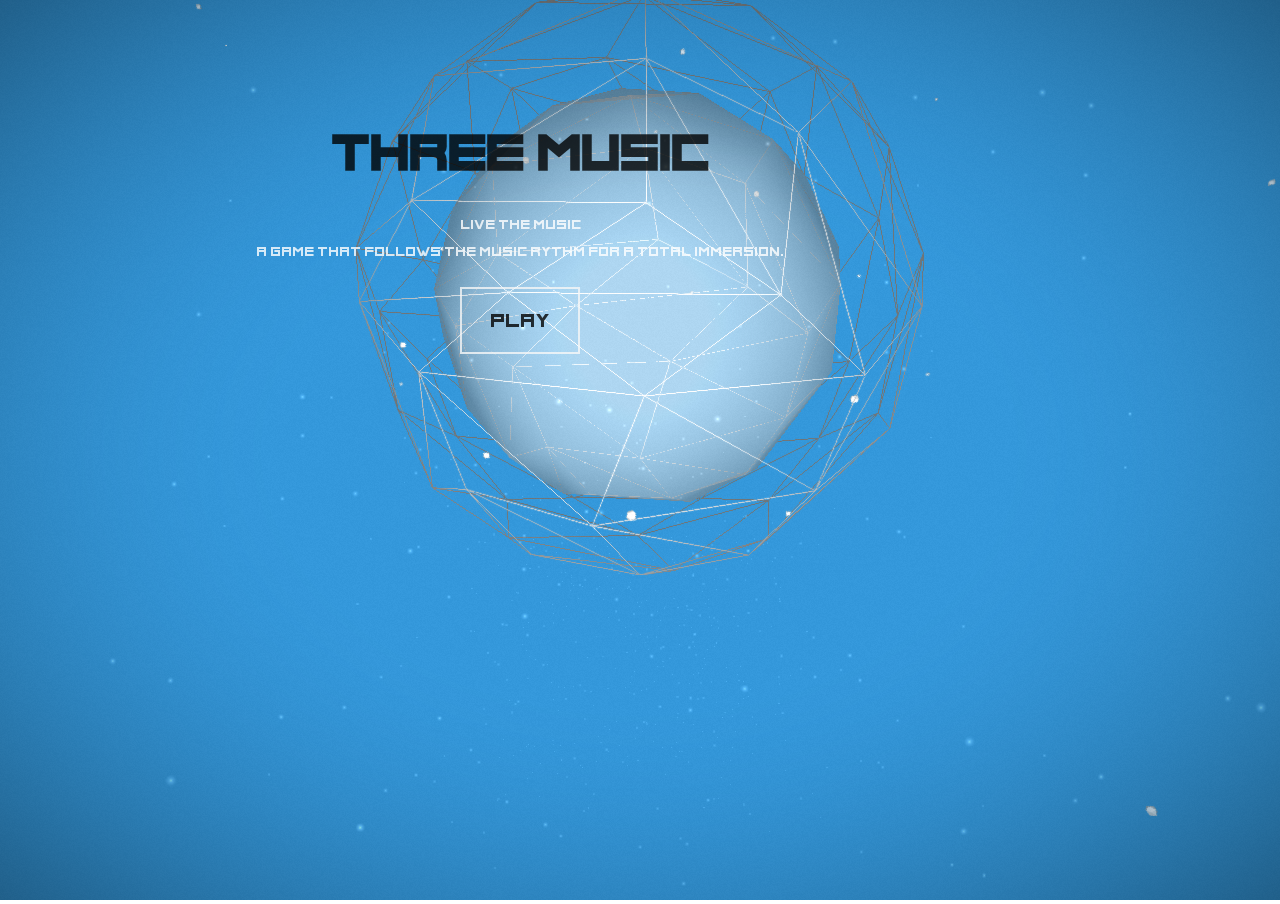
==== collision.html @ e9dc4cd9 "Final game (file organization needed)" ====
<!DOCTYPE html>
<html>
<head>
	<title>3DM</title>
	<link rel="stylesheet" type="text/css" href="src/css/style.css">
	<link rel="stylesheet" type="text/css" href="src/css/animate.min.css">

</head>
<body>

	<div class="game-container" id="gameContainer">	

		<div id="intro" class='animated fadeIn'><h1 id="title">THREE MUSIC</h1><p id="subtitle">LIVE THE MUSIC</p><p id="description">A game that follows the music rythm for a total immersion.</p><div id="play">PLAY</div></div>

		<div id="score" class="animated fadeInLeft"><div id="text">SCORE</div><div id="points">0</div></div>

		<div id="pause" class="animated bounceIn">
			<div id="resume">RESUME</div>
			<div id="reset">REPLAY</div>
			<div id="changeMusic">CHANGE MUSIC</div>
		</div>

		<div id="scores">
			
			<div id="portalScore" class="animated fadeInDown"> <div class="score-text">PORTALS<span>+1000</span></div> <span id="portalPoints" class="score-points">12</span> </div>
			<div id="cometScore" class="animated fadeInDown"> <div class="score-text">COMETS<span>+100</span></div> <span id="cometPoints" class="score-points">33</span> </div>
			<div id="wallScore" class="animated fadeInDown"> <div class="score-text">WALLS<span>-500</span></div> <span id="wallPoints" class="score-points">5</span> </div>
			<div id="totalScore" class="animated fadeInDown"> <div class="score-text">SCORE</div><span id="scorePoints" class="score-points">10000</span> </div>
		
		<div id="choiceButtons" class="choice-buttons animated fadeIn">	
			<div id="change">CHANGE MUSIC</div>
			<div id="replay">REPLAY</div>
		</div>
		</div>
		
		
		<div id="webglContainer"></div>
	</div>

	<script type="text/javascript" src="src/js/three.js"></script>
	<script type="text/javascript" src="src/js/TweenMax.min.js"></script>
	<script type="text/javascript" src="src/js/threex.keyboardstate.js"></script>
	<script type="text/javascript" src="src/js/postprocessing/Wagner.js"></script>
	<script type="text/javascript" src="src/js/postprocessing/Wagner.base.js"></script>
	<script type="text/javascript" src="src/js/virtualjoystick.js"></script>
	

	<script type="text/javascript" src="src/js/backup.js"></script>
	<script type="text/javascript">
		console.log("touchscreen is", VirtualJoystick.touchScreenAvailable() ? "available" : "not available");
	
			/*
			joystick.addEventListener('touchStart', function(){
				console.log('down')
			})
			joystick.addEventListener('touchEnd', function(){
				console.log('up')
			})

			setInterval(function(){
				var outputEl	= document.getElementById('result');
				outputEl.innerHTML	= '<b>Result:</b> '
					+ ' dx:'+joystick.deltaX()
					+ ' dy:'+joystick.deltaY()
					+ (joystick.right()	? ' right'	: '')
					+ (joystick.up()	? ' up'		: '')
					+ (joystick.left()	? ' left'	: '')
					+ (joystick.down()	? ' down' 	: '')	
			}, 1/30 * 1000);

			joystick.stopEvents();*/
	</script>
</body>
</html>
---- src/css/style.css ----
@font-face {
    font-family: Phage;
    src: url('../fonts/Phage.otf');
}

body{
	margin: 0;
	width: 100%;
	height: 100%;
	overflow: hidden;
	font-family: Phage, Arial, Helvetica, sans-serif;
}

.game-container{
	background-color: #ffffff;
	opacity: 1;
	/*cursor: none;*/
}

/* INTRO */

#intro{
	position: absolute;
	left: 20vw;
	top: 10vh;
	text-align: center;
	-webkit-animation-duration: 2s;
    -webkit-animation-delay: 0.5s;
    animation-duration: 2s;
    animation-delay: 0.5;

}

#intro>h1{
	font-size: 4vw;
	color: #000000;
	opacity: 0.8;
}

#intro>p{
	font-size: 1vw;
	color: #ffffff;
	opacity: 0.8;
}


#intro>#owlCarousel{
	width: 60vw;
	margin-top: 10%;
}

.item{
 	transition: 0.1s;
}

.item:active{
  	cursor: pointer;
  	transform: scale(0.8);
}

#intro>#play {
 	flex: 1 1 auto;
 	margin: auto;
 	padding: 20px;
 	border: 2px solid #f7f7f7;
 	text-transform: uppercase;
 	overflow:hidden;
 	transition: 0.3s;
 	font-size: 1.5vw;
	margin-top: 5%;
	cursor: pointer;
	color: #000000;
	opacity: 0.8;
	width: 6vw;
}

#intro>#play:hover{
  	cursor: pointer;
  	transform: scale(0.8);
}

/* RIGHT SCORE */

#score{
	position: absolute;
	right: 15vw;
	top: 45vh;
	color: #ffffff;
	opacity: 0.8;
	display: none;
	-webkit-animation-duration: 2s;
    -webkit-animation-delay: 0.5s;
    animation-delay: 0.5s;
    animation-delay: 0.5;

}

#score>#points{
	font-size: 3vw;
}

#score>#text{
	text-align: right;
	font-size: 1vw;
}

/* LIFE */

.life-rect {
	position: absolute;
	right: 0vw;
	width: 10vw;
	height: 1vh;
	-webkit-transform: rotate(180deg);
	transform: rotate(180deg);
}

#lifeRectBgr{
	position: absolute;
	opacity: 0.4;
	width: 10vw;
	height: 0.6vh;
	background: #ffffff;
}

#lifeRectFront{
	position: absolute;
	opacity: 0.8;
	width: 10vw;
	height: 0.6vh;
	background: #000000;
}


/* PAUSE */

#pause{
	position: absolute;
	left: 45vw;
	top: 25vh;
	text-align: center;
	font-size: 1vw;
	display: none;
}

#pause>div{
	margin-top: 10%;
	color: #000000;
	opacity: 0.8;
}

#pause>#resume {
	  flex: 1 1 auto;
	  margin: 5px;
	  padding: 20px;
	  border: 2px solid #f7f7f7;
	  text-transform: uppercase;
	  overflow:hidden;
	  transition: 0.3s;
}

#pause>#resume:hover{
  	cursor: pointer;
  	transform: scale(0.8);
}

#pause>#reset {
	  flex: 1 1 auto;
	  margin: 5px;
	  padding: 20px;
	  border: 2px solid #f7f7f7;
	  text-transform: uppercase;
	  overflow:hidden;
	  transition: 0.3s;
}

#pause>#reset:hover{
  	cursor: pointer;
  	transform: scale(0.8);
}

#pause>#changeMusic {
	  flex: 1 1 auto;
	  margin: 5px;
	  padding: 20px;
	  border: 2px solid #f7f7f7;
	  text-transform: uppercase;
	  overflow:hidden;
	  transition: 0.3s;
}

#pause>#changeMusic:hover{
  	cursor: pointer;
  	transform: scale(0.8);
}


/* FINAL SCORE */

#scores{
	position: absolute;
	left: 44vw;
	top: 18vh;
	text-align: center;
	display: none;
}

#portalScore{
	-webkit-animation-duration: 1s;
    -webkit-animation-delay: 0.5s;
    animation-duration: 1s;
    animation-delay: 0.5s;
}

#cometScore{
	-webkit-animation-duration: 1s;
    -webkit-animation-delay: 1s;
    animation-duration: 1s;
    animation-delay: 1;
}

#wallScore{
	-webkit-animation-duration: 1s;
    -webkit-animation-delay: 1.5s;
    animation-duration: 1s;
    animation-delay: 1.5s;
}

#totalScore{
	-webkit-animation-duration: 1s;
    -webkit-animation-delay: 2s;
    animation-duration: 1s;
    animation-delay: 2s;
}

#scores div{
	margin-top: 2%;
}

#scores .score-points{
	font-size: 2vw;
	color: #ffffff;
	opacity: 0.8;
}

#scores .score-text{
	font-size: 2vw;
  	color: #000000;
  	opacity: 0.8;
}

#scores .score-text span{
	font-size: 0.6vw;
	color: #ffffff;
	opacity: 0.8;
}

/* PROGRESSION */

#progression{
	position: absolute;
	right: 15vw;
	top: 45vh;
	color: #ffffff;
	opacity: 0.8;
	display: none;
	-webkit-animation-duration: 2s;
    -webkit-animation-delay: 0.5s;
    animation-delay: 0.5s;
    animation-delay: 0.5;

}

#progression>#percent{
	font-size: 3vw;
}

#progression>#progressionText{
	text-align: right;
	font-size: 1vw;
}

.progression-rect {
	position: absolute;
	right: 0vw;
	width: 10vw;
	height: 1vh;
	-webkit-transform: rotate(180deg);
	transform: rotate(180deg);
}

#progressionRectBgr{
	position: absolute;
	opacity: 0.4;
	width: 10vw;
	height: 0.6vh;
	background: #ffffff;
}

#progressionRectFront{
	position: absolute;
	opacity: 0.8;
	width: 10vw;
	height: 0.6vh;
	background: #000000;
}


/* REPLAY/CHANGE */

.choice-buttons{
	position: absolute;
	top: 50vh;
  	text-align: center;
  	font-size: 1vw;
}

#choiceButtons{
	-webkit-animation-duration: 3s;
    -webkit-animation-delay: 2s;
    animation-duration: 3s;
    animation-delay: 2s;
}

.choice-buttons>#change {
	  flex: 1 1 auto;
	  margin: 5px;
	  padding: 20px;
	  border: 2px solid #f7f7f7;
	  text-transform: uppercase;
	  overflow:hidden;
	  transition: 0.3s;
	  color: #000000;
	  opacity: 0.8;
}

.choice-buttons>#change:hover{
  	cursor: pointer;
  	transform: scale(0.8);
}

.choice-buttons>#replay{
	margin-top: 5%;
	cursor: pointer;
	color: #ffffff;
	opacity: 0.8;
}
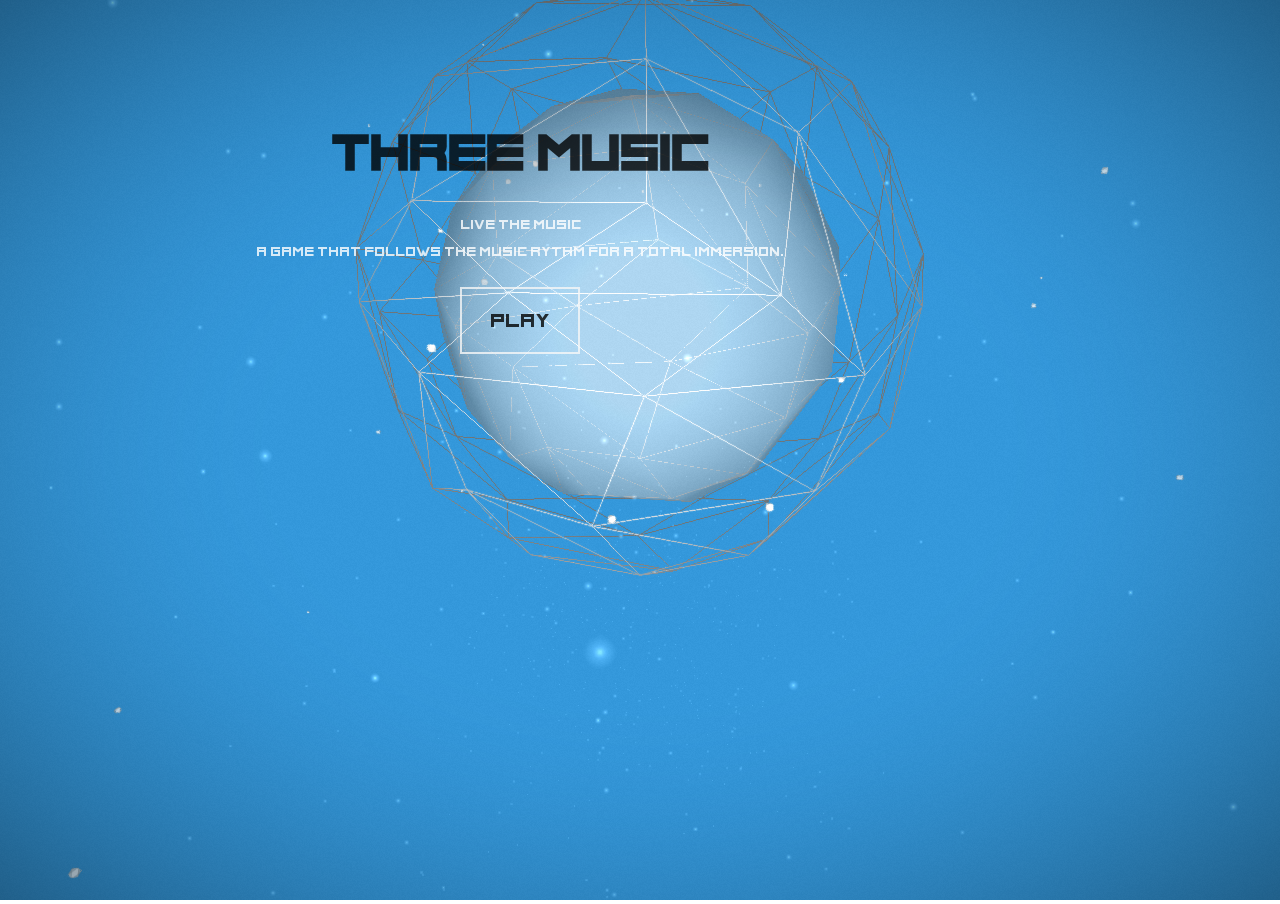
==== commit 6a9711d4: "BACKUP from GSAP to CREATEJS" ====
--- a/collision.html
+++ b/collision.html
@@ -43,6 +43,7 @@
 	<script type="text/javascript" src="src/js/postprocessing/Wagner.js"></script>
 	<script type="text/javascript" src="src/js/postprocessing/Wagner.base.js"></script>
 	<script type="text/javascript" src="src/js/virtualjoystick.js"></script>
+	<script type="text/javascript" src="src/js/createjs.min.js"></script>
 	
 
 	<script type="text/javascript" src="src/js/backup.js"></script>
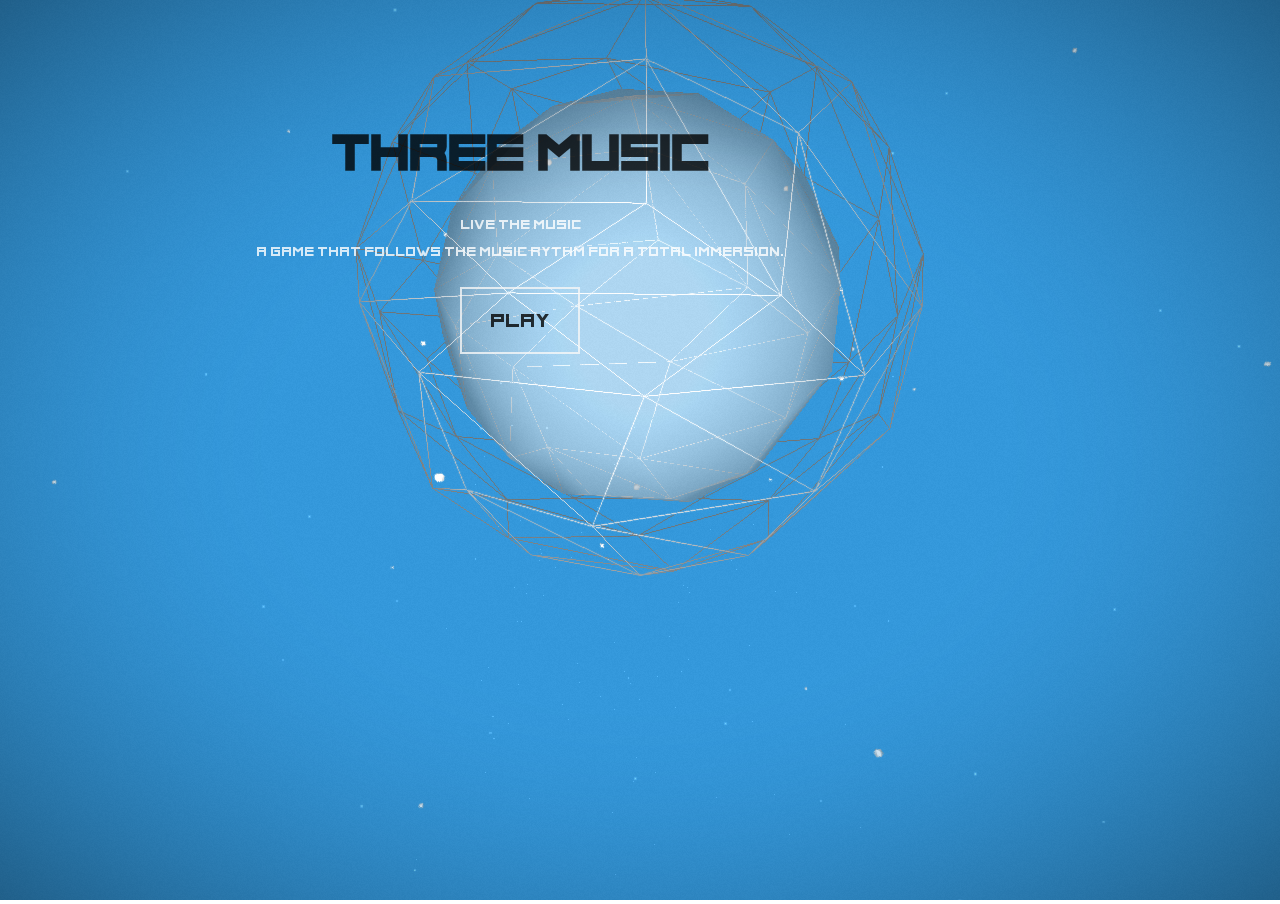
==== commit b253252a: "Mobile first version (Animation fix/Add modes)" ====
--- a/collision.html
+++ b/collision.html
@@ -44,6 +44,8 @@
 	<script type="text/javascript" src="src/js/postprocessing/Wagner.base.js"></script>
 	<script type="text/javascript" src="src/js/virtualjoystick.js"></script>
 	<script type="text/javascript" src="src/js/createjs.min.js"></script>
+
+	<script type="text/javascript" src="src/js/webaudio.js"></script>
 	
 
 	<script type="text/javascript" src="src/js/backup.js"></script>
--- a/src/css/style.css
+++ b/src/css/style.css
@@ -14,7 +14,6 @@
 .game-container{
 	background-color: #ffffff;
 	opacity: 1;
-	/*cursor: none;*/
 }
 
 /* INTRO */
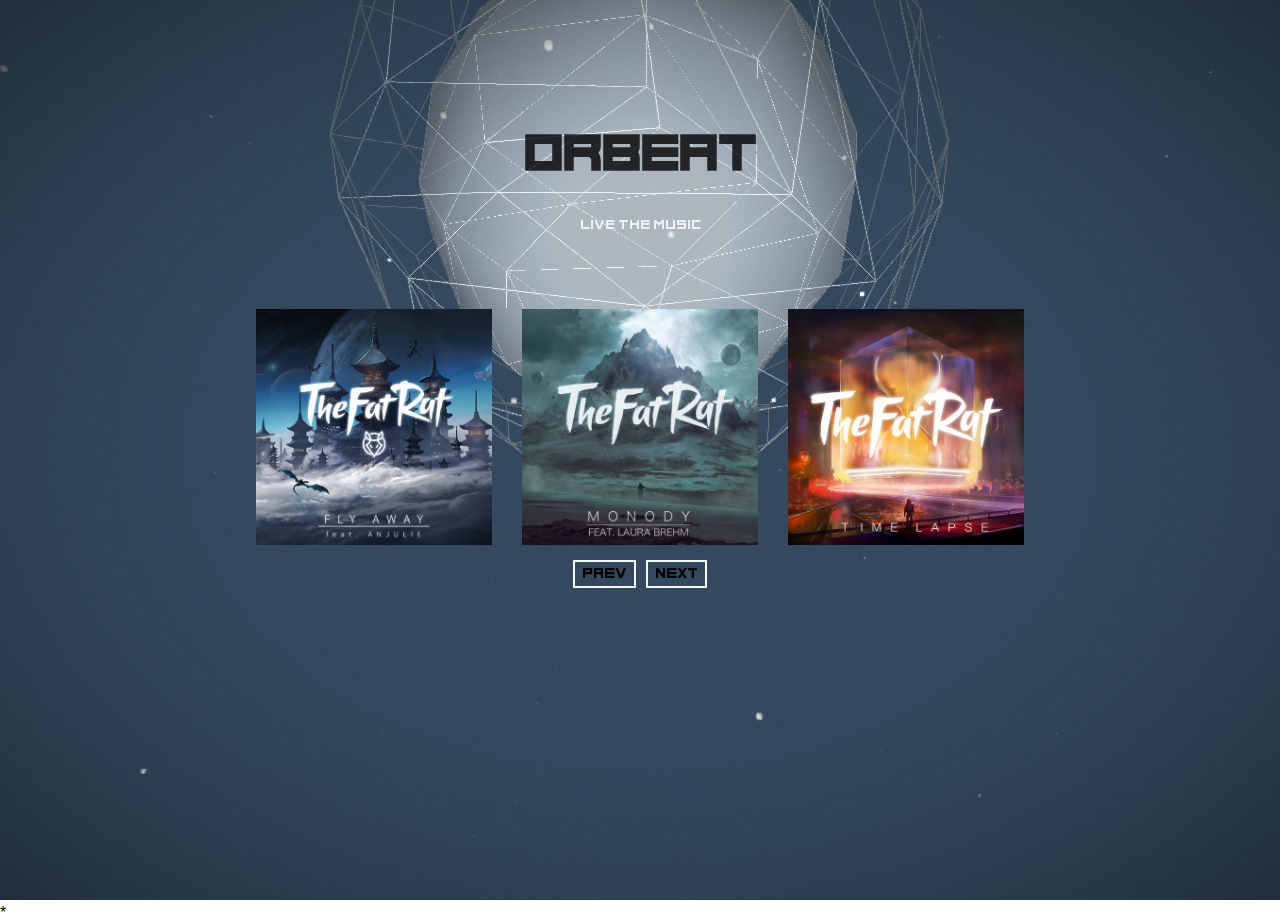
==== commit 4b4af3ab: "Adding Loader animation" ====
--- a/collision.html
+++ b/collision.html
@@ -1,77 +1,142 @@
 <!DOCTYPE html>
 <html>
 <head>
-	<title>3DM</title>
+	<title>ORBEAT - Live the music</title>
 	<link rel="stylesheet" type="text/css" href="src/css/style.css">
+	<link rel="stylesheet" type="text/css" href="src/css/loader.css">
 	<link rel="stylesheet" type="text/css" href="src/css/animate.min.css">
-
+	<link rel="stylesheet" type="text/css" href="src/css/owl.carousel.min.css">
+	<link rel="stylesheet" type="text/css" href="src/css/owl.theme.default.min.css">
 </head>
 <body>
 
 	<div class="game-container" id="gameContainer">	
 
-		<div id="intro" class='animated fadeIn'><h1 id="title">THREE MUSIC</h1><p id="subtitle">LIVE THE MUSIC</p><p id="description">A game that follows the music rythm for a total immersion.</p><div id="play">PLAY</div></div>
+		<div id="intro" class='animated fadeIn'>
+		
+			<h1 id="title">ORBEAT</h1>
+			<p id="description">LIVE THE MUSIC</p>
 
-		<div id="score" class="animated fadeInLeft"><div id="text">SCORE</div><div id="points">0</div></div>
+			<div class="owl-carousel owl-theme" id="owlCarousel">
+	   			<div class="item" data-sound="monody.mp3" id="monody"><img src="assets/images/monody.jpg" width="100%"></div>
+	   			<div class="item" data-sound="timelapse.mp3"><img src="assets/images/timelapse.jpg" width="100%"></div>
+	   			<div class="item" data-sound="unity.mp3"><img src="assets/images/unity.jpg" width="100%"></div>
+	   			<div class="item" data-sound="thecalling.mp3"><img src="assets/images/thecalling.jpg" width="100%"></div>
+	   			<div class="item" data-sound="prelude.mp3"><img src="assets/images/prelude.jpg" width="100%"></div>
+	   			<div class="item" data-sound="jackpot.mp3"><img src="assets/images/jackpot.jpg" width="100%"></div>
+	   			<div class="item" data-sound="windfall.mp3"><img src="assets/images/windfall.jpg" width="100%"></div>
+	   			<div class="item" data-sound="xenogenesis.mp3"><img src="assets/images/xenogenesis.jpg" width="100%"></div>
+	   			<div class="item" data-sound="neverbealone.mp3"><img src="assets/images/neverbealone.jpg" width="100%"></div>
+	   			<div class="item" data-sound="flyaway.mp3"><img src="assets/images/flyaway.jpg" width="100%"></div>
+			</div>
+
+		</div>
+
+		<div id="loader">
+			<ul>
+				<li class="loader-bar"></li>
+			    <li class="loader-bar"></li>
+			    <li class="loader-bar"></li>
+			    <li class="loader-bar"></li>
+			    <li class="loader-bar"></li>
+			    <li class="loader-bar"></li>
+			</ul>
+		</div>
+
+		<div id="score" class="animated fadeInLeft">
+			
+			<div id="text">SCORE</div><div id="points">0</div>
+
+			<div class="life-rect" id="lifeRect">
+				<div id="lifeRectBgr"></div>
+  				<div id="lifeRectFront"></div>
+			</div>
+		
+		</div>
+
 
 		<div id="pause" class="animated bounceIn">
+
 			<div id="resume">RESUME</div>
 			<div id="reset">REPLAY</div>
 			<div id="changeMusic">CHANGE MUSIC</div>
+
 		</div>
 
 		<div id="scores">
 			
-			<div id="portalScore" class="animated fadeInDown"> <div class="score-text">PORTALS<span>+1000</span></div> <span id="portalPoints" class="score-points">12</span> </div>
-			<div id="cometScore" class="animated fadeInDown"> <div class="score-text">COMETS<span>+100</span></div> <span id="cometPoints" class="score-points">33</span> </div>
-			<div id="wallScore" class="animated fadeInDown"> <div class="score-text">WALLS<span>-500</span></div> <span id="wallPoints" class="score-points">5</span> </div>
-			<div id="totalScore" class="animated fadeInDown"> <div class="score-text">SCORE</div><span id="scorePoints" class="score-points">10000</span> </div>
+			<div id="portalScore" class="animated fadeInDown"> 
+			
+				<div class="score-text">PORTALS<span>+1000</span></div> 
+				<span id="portalPoints" class="score-points">0</span> 
+
+			</div>
+			
+			<div id="cometScore" class="animated fadeInDown"> 
+
+				<div class="score-text">COMETS<span>+100</span></div> 
+				<span id="cometPoints" class="score-points">0</span> 
+
+			</div>
+			
+			<div id="wallScore" class="animated fadeInDown"> 
+
+				<div class="score-text">WALLS<span>-1500</span></div> 
+				<span id="wallPoints" class="score-points">0</span> 
+
+			</div>
+			
+			<div id="totalScore" class="animated fadeInDown"> 
+
+				<div class="score-text">SCORE</div>
+				<span id="scorePoints" class="score-points">0</span> 
+
+			</div>
 		
-		<div id="choiceButtons" class="choice-buttons animated fadeIn">	
-			<div id="change">CHANGE MUSIC</div>
-			<div id="replay">REPLAY</div>
+			<div id="choiceButtons" class="choice-buttons animated fadeIn">	
+
+				<div id="change">CHANGE MUSIC</div>
+				<div id="replay">REPLAY</div>
+
+			</div>
+
 		</div>
+
+		<div id="progression" class="animated fadeInLeft">
+			
+			<div id="progressionText">PROGRESSION</div><div id="percent">0 %</div>
+
+			<div class="progression-rect" id="progressionRect">
+				<div id="progressionRectBgr"></div>
+  				<div id="progressionRectFront"></div>
+			</div>
+		
 		</div>
-		
 		
 		<div id="webglContainer"></div>
 	</div>
 
-	<script type="text/javascript" src="src/js/three.js"></script>
-	<script type="text/javascript" src="src/js/TweenMax.min.js"></script>
-	<script type="text/javascript" src="src/js/threex.keyboardstate.js"></script>
+	<script type="text/javascript" src="src/js/three.js"></script>*
+	<script type="text/javascript" src="src/js/createjs.min.js"></script>
 	<script type="text/javascript" src="src/js/postprocessing/Wagner.js"></script>
 	<script type="text/javascript" src="src/js/postprocessing/Wagner.base.js"></script>
+	<script type="text/javascript" src="src/js/jquery.min.js"></script>
+	<script type="text/javascript" src="src/js/owl.carousel.min.js"></script>
 	<script type="text/javascript" src="src/js/virtualjoystick.js"></script>
-	<script type="text/javascript" src="src/js/createjs.min.js"></script>
-
 	<script type="text/javascript" src="src/js/webaudio.js"></script>
 	
+	
+	<script type="text/javascript" src="src/js/backup.js"></script>
 
-	<script type="text/javascript" src="src/js/backup.js"></script>
 	<script type="text/javascript">
-		console.log("touchscreen is", VirtualJoystick.touchScreenAvailable() ? "available" : "not available");
-	
-			/*
-			joystick.addEventListener('touchStart', function(){
-				console.log('down')
-			})
-			joystick.addEventListener('touchEnd', function(){
-				console.log('up')
-			})
-
-			setInterval(function(){
-				var outputEl	= document.getElementById('result');
-				outputEl.innerHTML	= '<b>Result:</b> '
-					+ ' dx:'+joystick.deltaX()
-					+ ' dy:'+joystick.deltaY()
-					+ (joystick.right()	? ' right'	: '')
-					+ (joystick.up()	? ' up'		: '')
-					+ (joystick.left()	? ' left'	: '')
-					+ (joystick.down()	? ' down' 	: '')	
-			}, 1/30 * 1000);
-
-			joystick.stopEvents();*/
+		$('.owl-carousel').owlCarousel({
+		    items: 3,
+		    margin: 30,
+		    nav:true,
+		    loop:true,
+		    center: true,
+		    dots: false
+		});
 	</script>
 </body>
 </html>--- a/src/css/loader.css
+++ b/src/css/loader.css
@@ -0,0 +1,66 @@
+#loader{
+  position:fixed;
+  margin: auto;
+  left:0;
+  right:0;
+  top:50%;
+  width : 90px;
+  display: none;
+  }
+
+  #loader>ul{ 
+    margin : 0;
+    list-style:none;
+    width:90px;
+    position : relative;
+    padding : 0;
+    height:10px;
+  }
+
+.loader-bar {
+  position : absolute;
+  width:4px;
+  height : 0;
+  border-radius: 5px;
+  background-color: #FFFFFF;
+  opacity: 0.8;
+}
+
+.loader-bar:nth-child(1){
+  left : 0;
+  animation: sequence1 1s ease infinite 0;
+}
+.loader-bar:nth-child(2){
+  left : 20px;
+  animation: sequence2 1s ease infinite 0.2s;
+}
+.loader-bar:nth-child(3){
+  left : 40px;
+  animation: sequence1 1s ease-in-out infinite 0.4s;
+}
+.loader-bar:nth-child(4){
+  left : 60px;
+  animation: sequence2 1s ease-in infinite 0.6s;
+}
+
+.loader-bar:nth-child(5){
+  left : 80px;
+  animation: sequence1 1s ease-in-out infinite 0.8s;
+}
+.loader-bar:nth-child(6){
+  left : 100px;
+  animation: sequence2 1s ease infinite 1s;
+}
+
+@keyframes sequence1 {
+  0%{ height: 10px; }
+  50%{ height:50px; }
+  100%{ height: 10px; }
+}
+
+@keyframes sequence2 {
+  0%{ height: 20px; }
+  50%{ height: 65px; }
+  100%{ height: 20px; }
+}
+
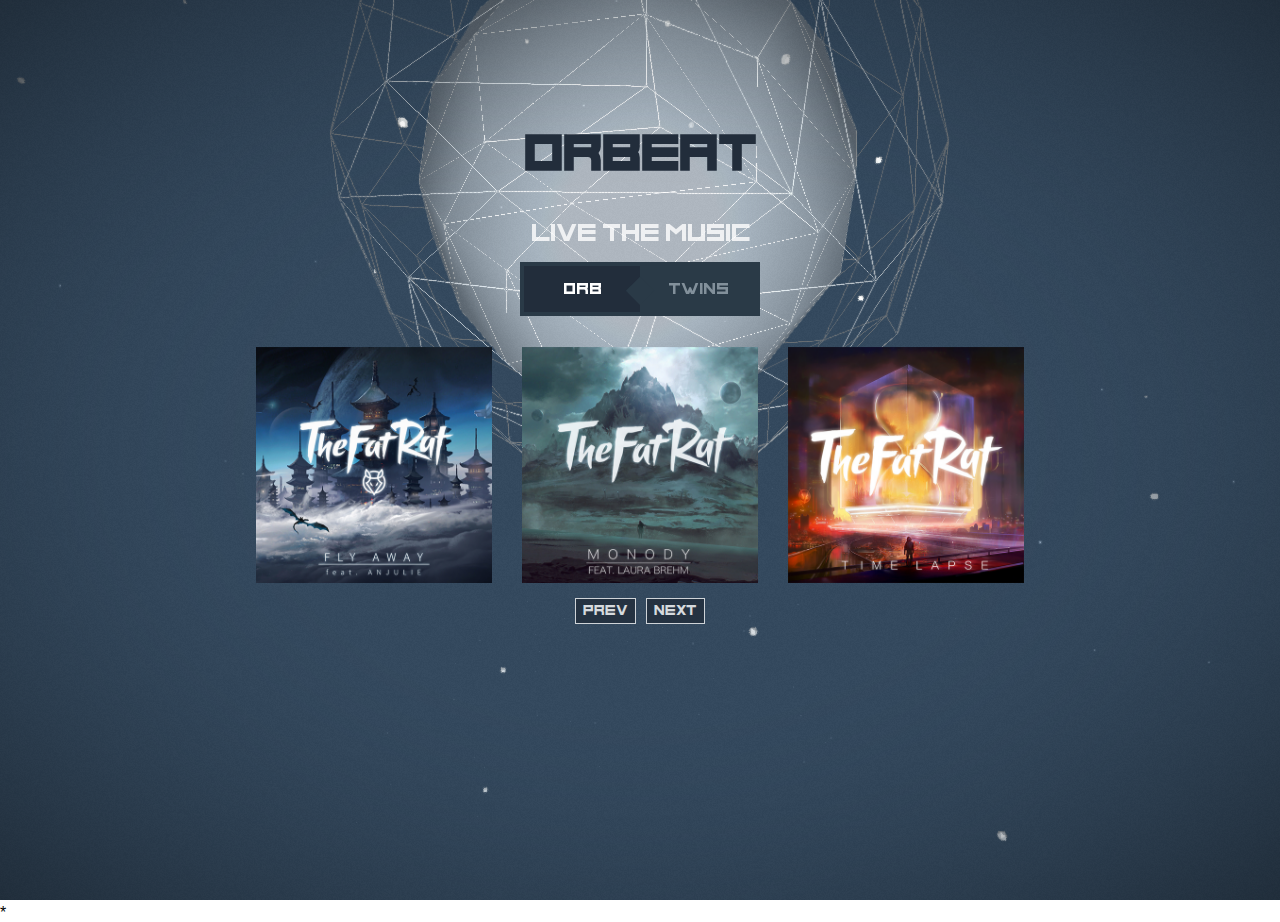
==== commit 83644284: "Twin mode (spawnWalls change left)" ====
--- a/collision.html
+++ b/collision.html
@@ -16,6 +16,14 @@
 		
 			<h1 id="title">ORBEAT</h1>
 			<p id="description">LIVE THE MUSIC</p>
+
+			<!-- MODE -->
+			<div id="switch">
+			  <!--.or.animated OR-->
+			  <div class="diamond"></div>
+			  <div class="choice on" data-mode="orb">ORB</div>
+			  <div class="choice" data-mode="twins">TWINS</div>
+			</div>
 
 			<div class="owl-carousel owl-theme" id="owlCarousel">
 	   			<div class="item" data-sound="monody.mp3" id="monody"><img src="assets/images/monody.jpg" width="100%"></div>
@@ -59,7 +67,7 @@
 
 			<div id="resume">RESUME</div>
 			<div id="reset">REPLAY</div>
-			<div id="changeMusic">CHANGE MUSIC</div>
+			<div id="changeMusic">CHANGE</div>
 
 		</div>
 
@@ -95,7 +103,7 @@
 		
 			<div id="choiceButtons" class="choice-buttons animated fadeIn">	
 
-				<div id="change">CHANGE MUSIC</div>
+				<div id="change">CHANGE</div>
 				<div id="replay">REPLAY</div>
 
 			</div>
@@ -137,6 +145,8 @@
 		    center: true,
 		    dots: false
 		});
+
+	
 	</script>
 </body>
 </html>--- a/src/css/style.css
+++ b/src/css/style.css
@@ -32,20 +32,21 @@
 
 #intro>h1{
 	font-size: 4vw;
-	color: #000000;
-	opacity: 0.8;
+	color: #222d3b;
+	/*opacity: 0.8;*/
 }
 
 #intro>p{
-	font-size: 1vw;
-	color: #ffffff;
-	opacity: 0.8;
+	font-size: 2vw;
+	color: #ffffff;
+	opacity: 0.8;
+	margin-bottom: 2%;
 }
 
 
 #intro>#owlCarousel{
 	width: 60vw;
-	margin-top: 10%;
+	margin-top: 4%;
 }
 
 .item{
@@ -61,15 +62,15 @@
  	flex: 1 1 auto;
  	margin: auto;
  	padding: 20px;
- 	border: 2px solid #f7f7f7;
+ 	border: 2px solid #ffffff;
  	text-transform: uppercase;
  	overflow:hidden;
  	transition: 0.3s;
  	font-size: 1.5vw;
 	margin-top: 5%;
 	cursor: pointer;
-	color: #000000;
-	opacity: 0.8;
+	color: #222d3b;
+	/*opacity: 0.8;*/
 	width: 6vw;
 }
 
@@ -77,6 +78,65 @@
   	cursor: pointer;
   	transform: scale(0.8);
 }
+
+
+/* MODE */
+
+.transition {
+  -webkit-transition: all 0.2s ease;
+  -moz-transition: all 0.2s ease;
+  -ms-transition: all 0.2s ease;
+  -o-transition: all 0.2s ease;
+  transition: all 0.2s ease;
+}
+#switch {
+  font-size: 0;
+  background-color: #2a3a47;
+  display: inline-block;
+  color: #82909b;
+  padding: 4px;
+  vertical-align: middle;
+}
+#switch .choice {
+  font-size: 16px;
+  width: 100px;
+  height: 30px;
+  line-height: 30px;
+  text-align: center;
+  padding: 8px;
+  display: inline-block;
+  cursor: pointer;
+  -webkit-transition: all 0.2s ease;
+  -moz-transition: all 0.2s ease;
+  -ms-transition: all 0.2s ease;
+  -o-transition: all 0.2s ease;
+  transition: all 0.2s ease;
+  vertical-align: middle;
+}
+#switch .choice.on {
+  color: #fff;
+  background-color: #222d3b;
+}
+
+#switch .diamond {
+  position: absolute;
+  width: 20px;
+  height: 20px;
+  margin-top: 19px;
+  margin-left: 116px;
+  background: #2a3a47;
+  -webkit-transform: rotate(-45deg);
+  -moz-transform: rotate(-45deg);
+  -ms-transform: rotate(-45deg);
+  -o-transform: rotate(-45deg);
+  transform: rotate(-45deg);
+  -webkit-transform-origin: 0 100%;
+  -moz-transform-origin: 0 100%;
+  -ms-transform-origin: 0 100%;
+  -o-transform-origin: 0 100%;
+  transform-origin: 0 100%;
+}
+
 
 /* RIGHT SCORE */
 
@@ -100,7 +160,7 @@
 
 #score>#text{
 	text-align: right;
-	font-size: 1vw;
+	font-size: 1.5vw;
 }
 
 /* LIFE */
@@ -116,9 +176,9 @@
 
 #lifeRectBgr{
 	position: absolute;
-	opacity: 0.4;
-	width: 10vw;
-	height: 0.6vh;
+	opacity: 0.2;
+	width: 10vw;
+	height: 1vh;
 	background: #ffffff;
 }
 
@@ -126,8 +186,8 @@
 	position: absolute;
 	opacity: 0.8;
 	width: 10vw;
-	height: 0.6vh;
-	background: #000000;
+	height: 1vh;
+	background: #222d3b;
 }
 
 
@@ -135,27 +195,28 @@
 
 #pause{
 	position: absolute;
-	left: 45vw;
+	left: 43vw;
 	top: 25vh;
 	text-align: center;
-	font-size: 1vw;
+	font-size: 2vw;
 	display: none;
 }
 
 #pause>div{
 	margin-top: 10%;
-	color: #000000;
-	opacity: 0.8;
+	color: #ffffff;
+	/*opacity: 0.8;*/
 }
 
 #pause>#resume {
 	  flex: 1 1 auto;
 	  margin: 5px;
 	  padding: 20px;
-	  border: 2px solid #f7f7f7;
+	  border: 0.5px solid #ffffff;
 	  text-transform: uppercase;
 	  overflow:hidden;
 	  transition: 0.3s;
+	  background: #222d3b;
 }
 
 #pause>#resume:hover{
@@ -167,10 +228,11 @@
 	  flex: 1 1 auto;
 	  margin: 5px;
 	  padding: 20px;
-	  border: 2px solid #f7f7f7;
+	  border: 0.5px solid #ffffff;
 	  text-transform: uppercase;
 	  overflow:hidden;
 	  transition: 0.3s;
+	  background: #222d3b;
 }
 
 #pause>#reset:hover{
@@ -182,10 +244,11 @@
 	  flex: 1 1 auto;
 	  margin: 5px;
 	  padding: 20px;
-	  border: 2px solid #f7f7f7;
+	  border: 0.5px solid #ffffff;
 	  text-transform: uppercase;
 	  overflow:hidden;
 	  transition: 0.3s;
+	  background: #222d3b;
 }
 
 #pause>#changeMusic:hover{
@@ -234,6 +297,7 @@
 
 #scores div{
 	margin-top: 2%;
+	text-align: center;
 }
 
 #scores .score-points{
@@ -244,12 +308,12 @@
 
 #scores .score-text{
 	font-size: 2vw;
-  	color: #000000;
-  	opacity: 0.8;
+  	color: #222d3b;
+  	/*opacity: 0.8;*/
 }
 
 #scores .score-text span{
-	font-size: 0.6vw;
+	font-size: 1vw;
 	color: #ffffff;
 	opacity: 0.8;
 }
@@ -271,12 +335,13 @@
 }
 
 #progression>#percent{
+	text-align: right;
 	font-size: 3vw;
 }
 
 #progression>#progressionText{
 	text-align: right;
-	font-size: 1vw;
+	font-size: 1.5vw;
 }
 
 .progression-rect {
@@ -292,7 +357,7 @@
 	position: absolute;
 	opacity: 0.4;
 	width: 10vw;
-	height: 0.6vh;
+	height: 1vh;
 	background: #ffffff;
 }
 
@@ -300,18 +365,18 @@
 	position: absolute;
 	opacity: 0.8;
 	width: 10vw;
-	height: 0.6vh;
-	background: #000000;
+	height: 1vh;
+	background: #222d3b;
 }
 
 
 /* REPLAY/CHANGE */
 
 .choice-buttons{
-	position: absolute;
-	top: 50vh;
+	position: relative;
+	top: 15vh;
   	text-align: center;
-  	font-size: 1vw;
+  	font-size: 1.5vw;
 }
 
 #choiceButtons{
@@ -325,11 +390,12 @@
 	  flex: 1 1 auto;
 	  margin: 5px;
 	  padding: 20px;
-	  border: 2px solid #f7f7f7;
+	  border: 0.5px solid #ffffff;
 	  text-transform: uppercase;
 	  overflow:hidden;
 	  transition: 0.3s;
-	  color: #000000;
+	  color: #ffffff;
+	  background: #222d3b;
 	  opacity: 0.8;
 }
 
